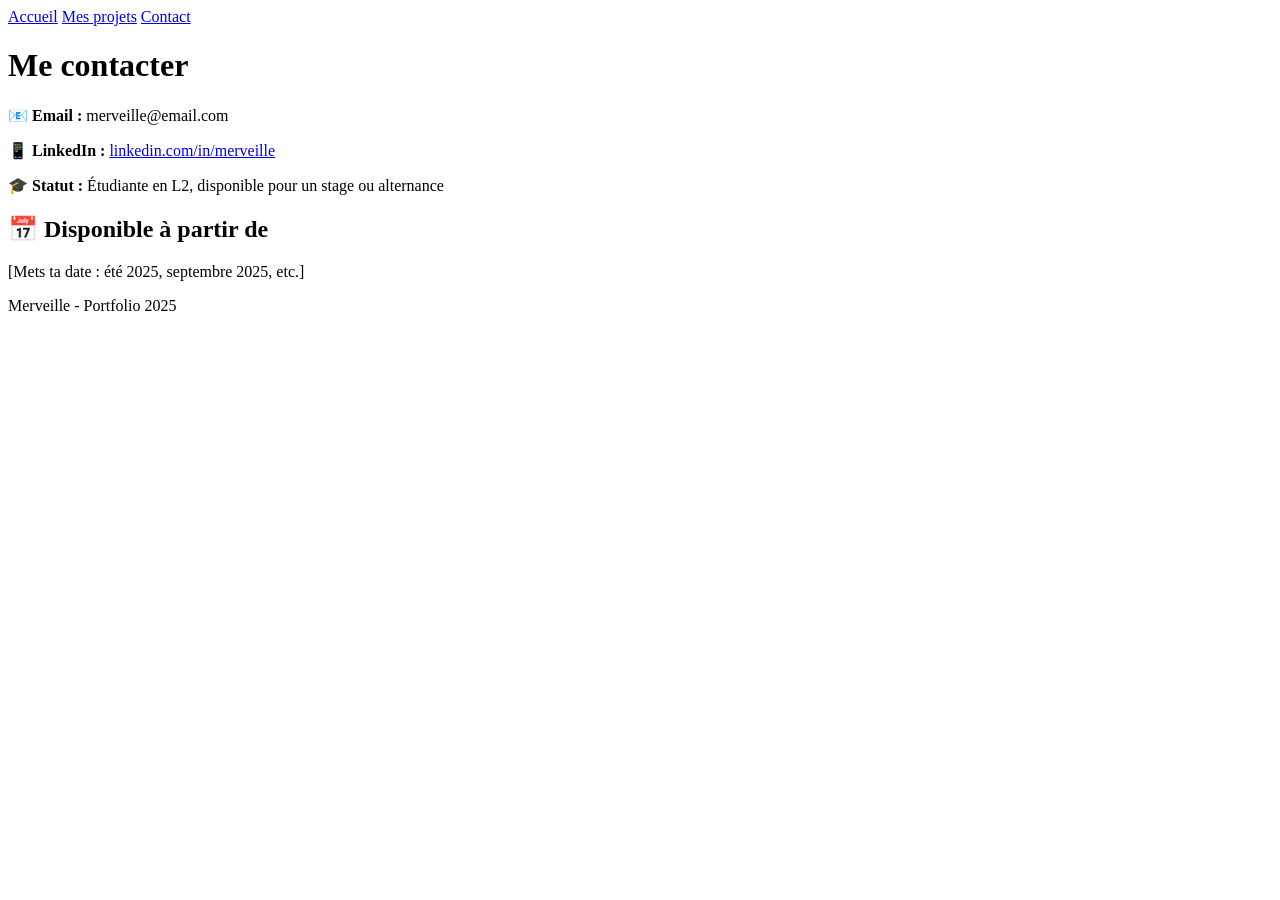
==== contact.html @ 3c677fa9 "Add files via upload" ====
<!DOCTYPE html>
<html lang="fr">
<head>
    <meta charset="UTF-8">
    <meta name="viewport" content="width=device-width, initial-scale=1.0">
    <title>Contact - Merveille</title>
    <link rel="stylesheet" href="style.css">
</head>
<body>
    <header>
        <nav>
            <a href="index.html">Accueil</a>
            <a href="projets.html">Mes projets</a>
            <a href="contact.html" class="active">Contact</a>
        </nav>
    </header>

    <main>
        <h1>Me contacter</h1>
        
        <div class="contact-info">
            <p>📧 <strong>Email :</strong> merveille@email.com</p>
            <p>📱 <strong>LinkedIn :</strong> <a href="#">linkedin.com/in/merveille</a></p>
            <p>🎓 <strong>Statut :</strong> Étudiante en L2, disponible pour un stage ou alternance</p>
        </div>

        <div class="disponibilite">
            <h2>📅 Disponible à partir de</h2>
            <p>[Mets ta date : été 2025, septembre 2025, etc.]</p>
        </div>
    </main>

    <footer>
        <p>Merveille - Portfolio 2025</p>
    </footer>
</body>
</html>
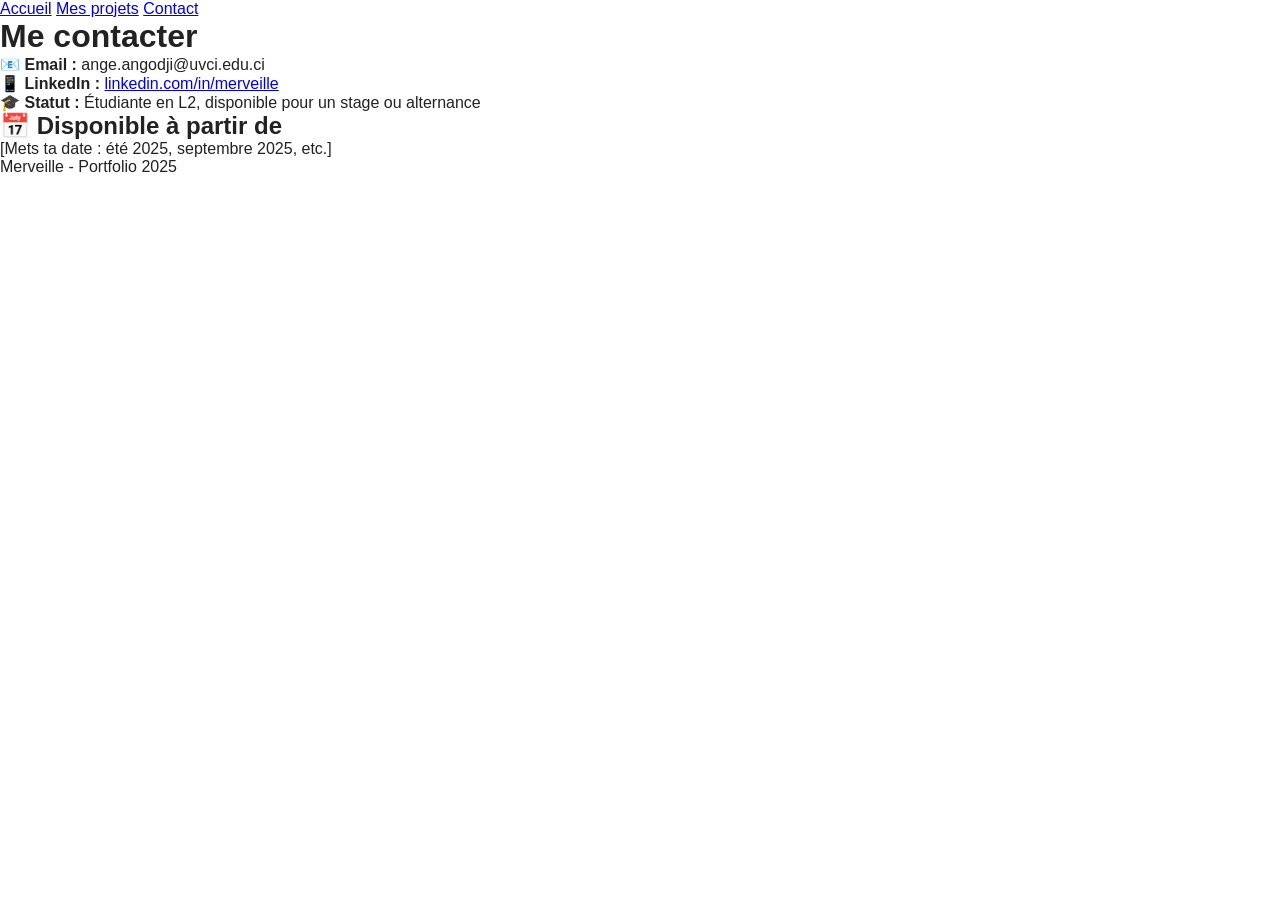
==== commit bad89071: "Update contact.html" ====
--- a/contact.html
+++ b/contact.html
@@ -19,8 +19,8 @@
         <h1>Me contacter</h1>
         
         <div class="contact-info">
-            <p>📧 <strong>Email :</strong> merveille@email.com</p>
-            <p>📱 <strong>LinkedIn :</strong> <a href="#">linkedin.com/in/merveille</a></p>
+            <p>📧 <strong>Email :</strong> ange.angodji@uvci.edu.ci</p>
+            <p>📱 <strong>LinkedIn :</strong> <a href="https://www.linkedin.com/in/ange-merveille-sephora-angodji-43bb33363/">linkedin.com/in/merveille</a></p>
             <p>🎓 <strong>Statut :</strong> Étudiante en L2, disponible pour un stage ou alternance</p>
         </div>
 
@@ -34,4 +34,4 @@
         <p>Merveille - Portfolio 2025</p>
     </footer>
 </body>
-</html>+</html>
--- a/style.css
+++ b/style.css
@@ -0,0 +1,152 @@
+/* RESET */
+* {
+  margin: 0;
+  padding: 0;
+  box-sizing: border-box;
+  font-family: 'Poppins', sans-serif;
+}
+
+/* BODY */
+body {
+  background: #fff;
+  color: #222;
+}
+
+/* HEADER */
+.header {
+  display: flex;
+  justify-content: space-between;
+  align-items: center;
+  padding: 20px 60px;
+  background: white;
+  position: sticky;
+  top: 0;
+}
+
+.logo {
+  font-size: 24px;
+  font-weight: 600;
+  color: #E60000;
+}
+
+.nav ul {
+  display: flex;
+  gap: 30px;
+  list-style: none;
+}
+
+.nav a {
+  text-decoration: none;
+  color: #333;
+}
+
+.btn-contact {
+  background: #E60000;
+  color: white;
+  padding: 10px 20px;
+  border: none;
+  border-radius: 25px;
+  cursor: pointer;
+}
+
+/* HERO */
+.hero {
+  height: 90vh;
+  background: url('https://source.unsplash.com/1600x900/?african-food') center/cover;
+  position: relative;
+  display: flex;
+  align-items: center;
+  justify-content: center;
+}
+
+.overlay {
+  position: absolute;
+  width: 100%;
+  height: 100%;
+  background: rgba(0,0,0,0.5);
+}
+
+.hero-content {
+  position: relative;
+  color: white;
+  text-align: center;
+}
+
+.hero h1 {
+  font-size: 50px;
+  margin-bottom: 20px;
+}
+
+.cta {
+  background: #E60000;
+  border: none;
+  padding: 15px 30px;
+  color: white;
+  border-radius: 30px;
+  cursor: pointer;
+}
+
+/* MENU */
+.menu {
+  padding: 80px 60px;
+  text-align: center;
+}
+
+.menu h2 {
+  margin-bottom: 50px;
+  font-size: 32px;
+}
+
+.menu-cards {
+  display: flex;
+  gap: 30px;
+  justify-content: center;
+}
+
+.card {
+  width: 280px;
+  border-radius: 15px;
+  overflow: hidden;
+  background: white;
+  box-shadow: 0 10px 25px rgba(0,0,0,0.1);
+  transition: 0.3s;
+}
+
+.card:hover {
+  transform: translateY(-10px);
+}
+
+.card img {
+  width: 100%;
+}
+
+.card h3 {
+  margin: 15px;
+}
+
+.card p {
+  margin: 0 15px 20px;
+}
+
+/* HISTOIRE */
+.histoire {
+  padding: 80px 60px;
+  background: #f9f9f9;
+  text-align: center;
+}
+
+.histoire h2 {
+  margin-bottom: 20px;
+}
+
+/* FOOTER */
+.footer {
+  background: #111;
+  color: white;
+  padding: 40px;
+}
+
+.footer-container {
+  display: flex;
+  justify-content: space-around;
+}
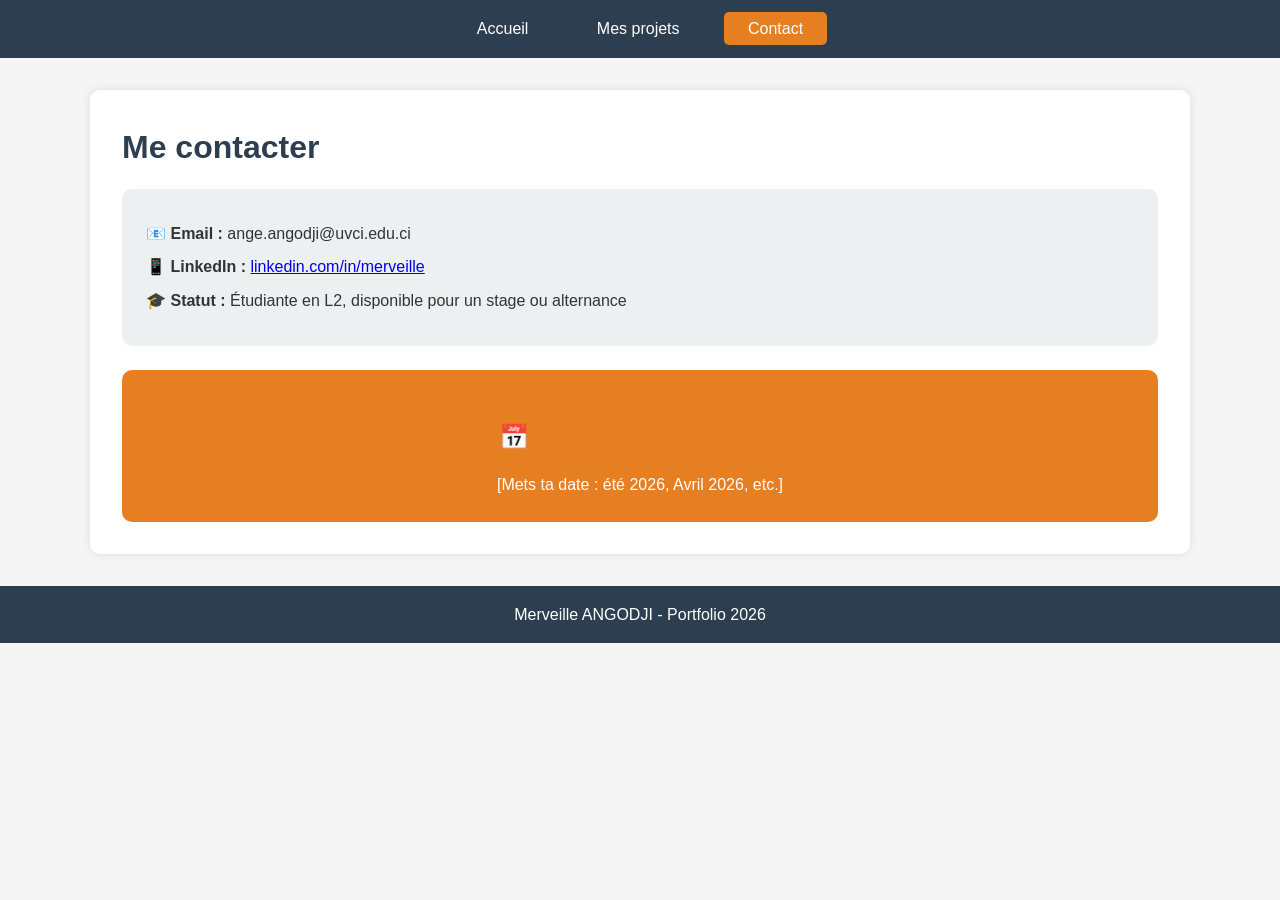
==== commit 03b001cb: "Update contact.html" ====
--- a/contact.html
+++ b/contact.html
@@ -26,12 +26,12 @@
 
         <div class="disponibilite">
             <h2>📅 Disponible à partir de</h2>
-            <p>[Mets ta date : été 2025, septembre 2025, etc.]</p>
+            <p>[Mets ta date : été 2026, Avril 2026, etc.]</p>
         </div>
     </main>
 
     <footer>
-        <p>Merveille - Portfolio 2025</p>
+        <p>Merveille ANGODJI - Portfolio 2026</p>
     </footer>
 </body>
 </html>
--- a/style.css
+++ b/style.css
@@ -1,152 +1,201 @@
-/* RESET */
 * {
-  margin: 0;
-  padding: 0;
-  box-sizing: border-box;
-  font-family: 'Poppins', sans-serif;
-}
-
-/* BODY */
+    margin: 0;
+    padding: 0;
+    box-sizing: border-box;
+}
+
 body {
-  background: #fff;
-  color: #222;
-}
-
-/* HEADER */
-.header {
-  display: flex;
-  justify-content: space-between;
-  align-items: center;
-  padding: 20px 60px;
-  background: white;
-  position: sticky;
-  top: 0;
-}
-
-.logo {
-  font-size: 24px;
-  font-weight: 600;
-  color: #E60000;
-}
-
-.nav ul {
-  display: flex;
-  gap: 30px;
-  list-style: none;
-}
-
-.nav a {
-  text-decoration: none;
-  color: #333;
-}
-
-.btn-contact {
-  background: #E60000;
-  color: white;
-  padding: 10px 20px;
-  border: none;
-  border-radius: 25px;
-  cursor: pointer;
-}
-
-/* HERO */
+    font-family: 'Segoe UI', Tahoma, Geneva, Verdana, sans-serif;
+    line-height: 1.6;
+    color: #333;
+    background-color: #f5f5f5;
+}
+
+header {
+    background-color: #2c3e50;
+    padding: 1rem 0;
+    position: sticky;
+    top: 0;
+}
+
+nav {
+    max-width: 1100px;
+    margin: 0 auto;
+    text-align: center;
+}
+
+nav a {
+    color: white;
+    text-decoration: none;
+    padding: 0.5rem 1.5rem;
+    margin: 0 0.5rem;
+    border-radius: 5px;
+    transition: background 0.3s;
+}
+
+nav a:hover, nav a.active {
+    background-color: #e67e22;
+}
+
+main {
+    max-width: 1100px;
+    margin: 2rem auto;
+    padding: 0 1rem;
+    background: white;
+    border-radius: 10px;
+    box-shadow: 0 0 10px rgba(0,0,0,0.1);
+    padding: 2rem;
+}
+
+h1 {
+    color: #2c3e50;
+    margin-bottom: 1rem;
+    font-size: 2rem;
+}
+
+h2 {
+    color: #e67e22;
+    margin: 1.5rem 0 1rem 0;
+}
+
+/* Photo de profil */
+.photo-container {
+    text-align: center;
+    margin-bottom: 1rem;
+}
+
+.photo-merveille {
+    width: 150px;
+    height: 150px;
+    border-radius: 50%;
+    object-fit: cover;
+    border: 4px solid #e67e22;
+    box-shadow: 0 2px 10px rgba(0,0,0,0.2);
+}
+
 .hero {
-  height: 90vh;
-  background: url('https://source.unsplash.com/1600x900/?african-food') center/cover;
-  position: relative;
-  display: flex;
-  align-items: center;
-  justify-content: center;
-}
-
-.overlay {
-  position: absolute;
-  width: 100%;
-  height: 100%;
-  background: rgba(0,0,0,0.5);
-}
-
-.hero-content {
-  position: relative;
-  color: white;
-  text-align: center;
+    text-align: center;
+    padding: 2rem 0;
+    background: #ecf0f1;
+    border-radius: 10px;
+    margin-bottom: 2rem;
 }
 
 .hero h1 {
-  font-size: 50px;
-  margin-bottom: 20px;
-}
-
-.cta {
-  background: #E60000;
-  border: none;
-  padding: 15px 30px;
-  color: white;
-  border-radius: 30px;
-  cursor: pointer;
-}
-
-/* MENU */
-.menu {
-  padding: 80px 60px;
-  text-align: center;
-}
-
-.menu h2 {
-  margin-bottom: 50px;
-  font-size: 32px;
-}
-
-.menu-cards {
-  display: flex;
-  gap: 30px;
-  justify-content: center;
-}
-
-.card {
-  width: 280px;
-  border-radius: 15px;
-  overflow: hidden;
-  background: white;
-  box-shadow: 0 10px 25px rgba(0,0,0,0.1);
-  transition: 0.3s;
-}
-
-.card:hover {
-  transform: translateY(-10px);
-}
-
-.card img {
-  width: 100%;
-}
-
-.card h3 {
-  margin: 15px;
-}
-
-.card p {
-  margin: 0 15px 20px;
-}
-
-/* HISTOIRE */
-.histoire {
-  padding: 80px 60px;
-  background: #f9f9f9;
-  text-align: center;
-}
-
-.histoire h2 {
-  margin-bottom: 20px;
-}
-
-/* FOOTER */
-.footer {
-  background: #111;
-  color: white;
-  padding: 40px;
-}
-
-.footer-container {
-  display: flex;
-  justify-content: space-around;
-}
+    font-size: 2.5rem;
+    margin-bottom: 0.5rem;
+}
+
+.sous-titre {
+    font-size: 1.2rem;
+    color: #555;
+}
+
+.accroche {
+    margin-top: 1rem;
+    font-style: italic;
+}
+
+.grille-competences {
+    display: grid;
+    grid-template-columns: repeat(auto-fit, minmax(250px, 1fr));
+    gap: 1.5rem;
+    margin-top: 1rem;
+}
+
+.carte-competence {
+    background: #ecf0f1;
+    padding: 1rem;
+    border-radius: 8px;
+    border-left: 4px solid #e67e22;
+}
+
+.carte-competence h3 {
+    margin-bottom: 0.5rem;
+    color: #2c3e50;
+}
+
+.projet {
+    margin-bottom: 3rem;
+    border-bottom: 1px solid #ddd;
+    padding-bottom: 2rem;
+}
+
+.projet-contenu {
+    display: flex;
+    flex-wrap: wrap;
+    gap: 1.5rem;
+}
+
+.projet-description {
+    flex: 1;
+}
+
+.projet-description ul {
+    margin-left: 1.5rem;
+    margin-top: 0.5rem;
+}
+
+/* Bouton pour visiter le site */
+.lien-projet {
+    margin-top: 1.5rem;
+}
+
+.btn-visiter {
+    display: inline-block;
+    background-color: #e67e22;
+    color: white;
+    text-decoration: none;
+    padding: 0.8rem 1.5rem;
+    border-radius: 5px;
+    font-weight: bold;
+    transition: background 0.3s;
+}
+
+.btn-visiter:hover {
+    background-color: #d35400;
+}
+
+.contact-info {
+    background: #ecf0f1;
+    padding: 1.5rem;
+    border-radius: 10px;
+    margin: 1rem 0;
+}
+
+.contact-info p {
+    margin: 0.5rem 0;
+}
+
+.disponibilite {
+    text-align: center;
+    background: #e67e22;
+    color: white;
+    padding: 1.5rem;
+    border-radius: 10px;
+    margin-top: 1.5rem;
+}
+
+footer {
+    text-align: center;
+    padding: 1rem;
+    background-color: #2c3e50;
+    color: white;
+    margin-top: 2rem;
+}
+
+@media (max-width: 768px) {
+    .projet-contenu {
+        flex-direction: column;
+    }
+    
+    nav a {
+        display: inline-block;
+        margin: 0.2rem;
+    }
+    
+    .photo-merveille {
+        width: 120px;
+        height: 120px;
+    }
+}
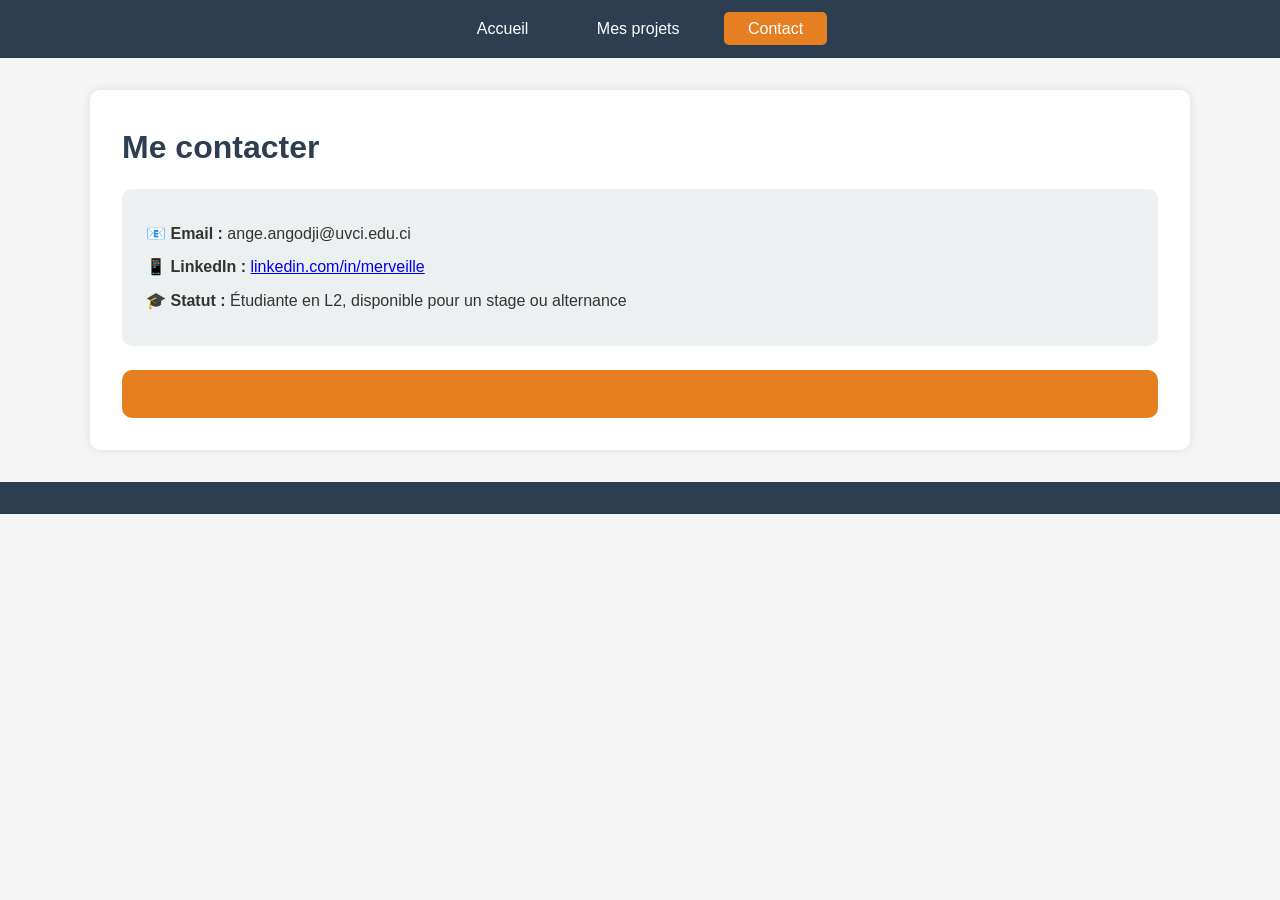
==== commit 0795cdfb: "Update contact.html" ====
--- a/contact.html
+++ b/contact.html
@@ -24,14 +24,12 @@
             <p>🎓 <strong>Statut :</strong> Étudiante en L2, disponible pour un stage ou alternance</p>
         </div>
 
-        <div class="disponibilite">
-            <h2>📅 Disponible à partir de</h2>
-            <p>[Mets ta date : été 2026, Avril 2026, etc.]</p>
+        <div class="disponibilite"> 
         </div>
     </main>
 
     <footer>
-        <p>Merveille ANGODJI - Portfolio 2026</p>
+        
     </footer>
 </body>
 </html>
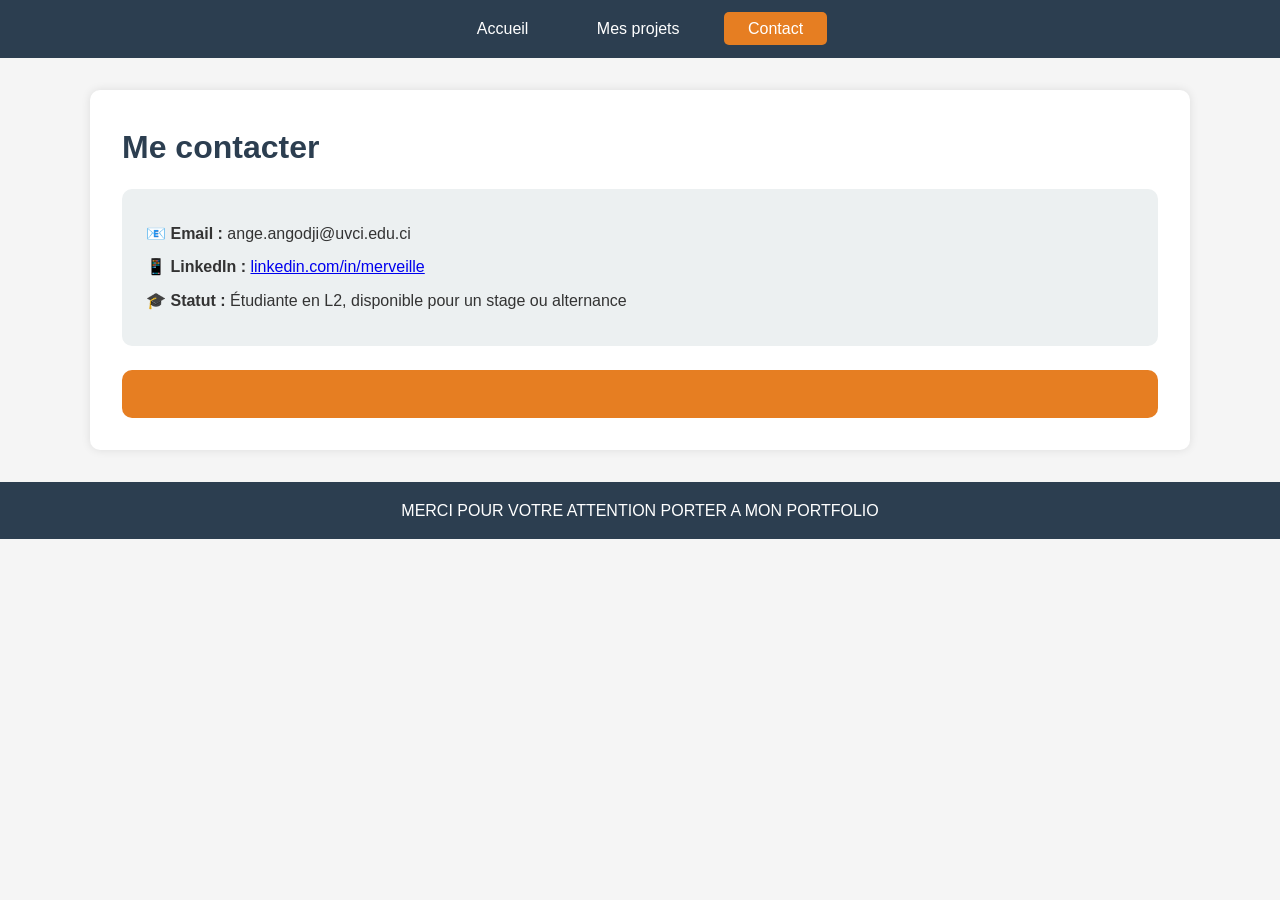
==== commit c3bcf7a9: "Update contact.html" ====
--- a/contact.html
+++ b/contact.html
@@ -29,7 +29,7 @@
     </main>
 
     <footer>
-        
+        <P>MERCI POUR VOTRE ATTENTION PORTER A MON PORTFOLIO</P>
     </footer>
 </body>
 </html>
